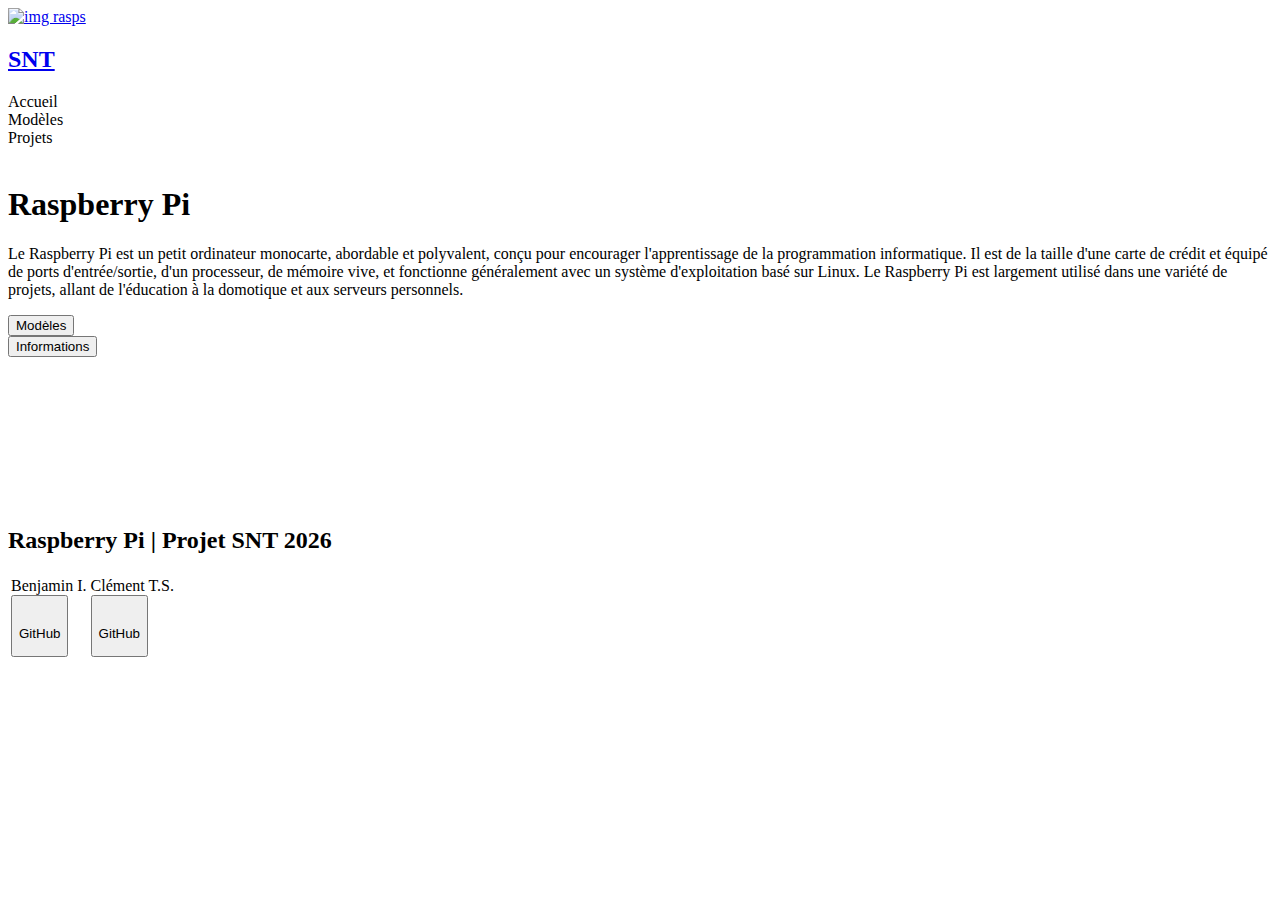
==== index.html @ 4d6c2c41 "Create index.html" ====
<!DOCTYPE html>
<html lang="fr-fr">

<head>
    <meta charset="UTF-8">
    <meta name="author" content="Benjamin I. Clément T.S.">
    <meta name="viewport" content="width=device-width, initial-scale=1.0">
    <link rel="stylesheet" href="assets/css/style-nav.css">
    <link rel="stylesheet" href="assets/css/style-index.css">
    <link rel="stylesheet" href="assets/css/style-footer.css">
    <link rel="shortcut icon" type="image/x-icon" href="/assets/imgs/logo.png">
    <title>Accueil | Raspberry Pi</title>
</head>

<body>
    <nav>
        <div>
            <a href="index.html" class="logo_link">
                <img src="assets/imgs/logo.png" alt="img rasps" class="logo-rasp">
                <h2>SNT</h2>
            </a>
                <div id="menu">
                <div>
                    <span class="span_1"></span>
                    <span class="span_2"></span>
                    <span class="span_3"></span>
                </div>
            </div>

        </div>

        <div style="display: flex;justify-content: space-between;width: 100%;"></div>

        <a id="a_Nav1">
            <li onclick="window.location.href='index.html'">Accueil</li>
        </a>
        <a id="a_Nav3">
            <li onclick="window.location.href='modeles.html'">Mod&egrave;les</li>
        </a>
        <a id="a_Nav2">
            <li onclick="window.location.href='projets.html'">Projets</li>
        </a>
    </nav>

    <div class="hero-container">
        <div class="hero-left">
            <img src="assets/imgs/raspberryPiCarte.webp" class="img_rasp_hero" alt="">
        </div>
        <div class="hero-right">
            <div class="Div_text">
                <h1>
                    Raspberry Pi
                </h1>
                <p class="subtitle-hero">
                    Le Raspberry Pi est un petit ordinateur monocarte, abordable et polyvalent, conçu pour encourager l'apprentissage de la programmation informatique. Il est de la taille d'une carte de cr&eacute;dit et &eacute;quip&eacute; de ports d'entr&eacute;e/sortie, d'un processeur, de m&eacute;moire vive, et fonctionne g&eacute;n&eacute;ralement avec un syst&egrave;me d'exploitation bas&eacute; sur Linux. Le Raspberry Pi est largement utilis&eacute; dans une vari&eacute;t&eacute; de projets, allant de l'&eacute;ducation à la domotique et aux serveurs personnels.
                </p>
            </div>
        </div>
    </div>

    <div class="colonnes">
        <div class="colonne_1">
            <button class="btn_card" onclick="window.location.href='modeles.html'">Mod&egrave;les</button>
        </div>
        <div class="colonne_2">
            <div>
                <button class="btn_card" onclick="window.location.href='projets.html'">Informations</button>
            </div>
        </div>
    </div>
    
    <div class="videoContainer" style="display: flex; justify-content: center;">
        <iframe class="video" src="https://www.youtube.com/embed/sajBySPeYH0?si=qTTdK7hLoVLxG2DW" frameborder="0" allow="accelerometer; autoplay; clipboard-write; encrypted-media; gyroscope; picture-in-picture; web-share" allowfullscreen></iframe>
    </div>

    <footer>
        <h2 class="h2_footer">
            Raspberry Pi | Projet SNT <script>document.write(new Date().getFullYear())</script>
        </h2>
        <table class="table_footer">
            <tr class="tr_footer">
                <td class="td_footer">
                    Benjamin I.
                    <br/>
                    <button onclick="document.location.href='https://github.com/gateaublabla'" class="btn_ti_footer">
                        <img src="assets/imgs/github.png" alt="" class="img_ti_footer">
                        <p class="txt_btn_footer">GitHub</p>
                    </button>
                </td>
                <td class="td_footer">
                    Cl&eacute;ment T.S.
                    <br/>
                    <button onclick="document.location.href='https://github.com/TheClems7199'" class="btn_ti_footer">
                        <img src="assets/imgs/github.png" alt="" class="img_ti_footer">
                        <p class="txt_btn_footer">GitHub</p>
                    </button>
                </td>
            </tr>
        </table>
    </footer>
</body>
<script src="assets/js/nav.js"></script>

</html>
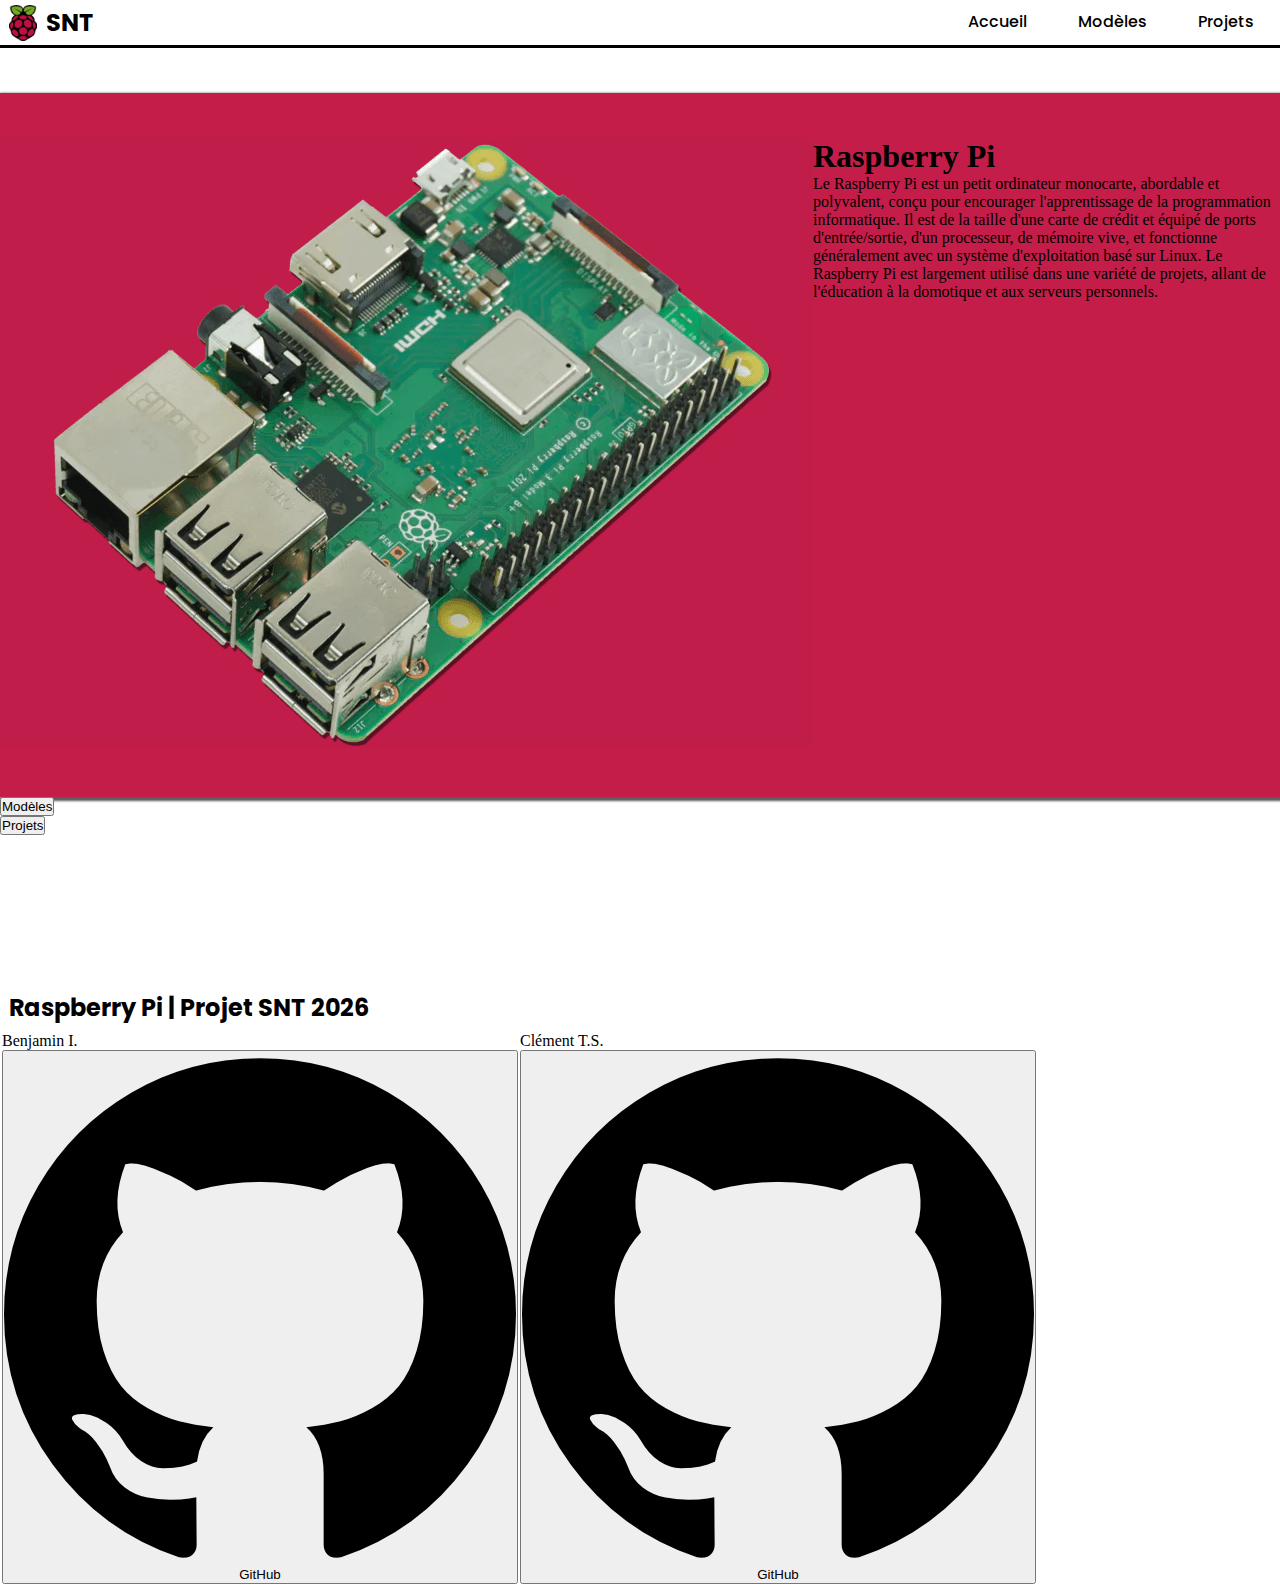
==== commit 7ea9b4ff: "modifs graphique sur les titres" ====
--- a/index.html
+++ b/index.html
@@ -15,10 +15,9 @@
 <body>
     <nav>
         <div>
-            <a href="index.html" class="logo_link">
                 <img src="assets/imgs/logo.png" alt="img rasps" class="logo-rasp">
                 <h2>SNT</h2>
-            </a>
+    
                 <div id="menu">
                 <div>
                     <span class="span_1"></span>
@@ -34,10 +33,10 @@
         <a id="a_Nav1">
             <li onclick="window.location.href='index.html'">Accueil</li>
         </a>
-        <a id="a_Nav3">
+        <a id="a_Nav2">
             <li onclick="window.location.href='modeles.html'">Mod&egrave;les</li>
         </a>
-        <a id="a_Nav2">
+        <a id="a_Nav3">
             <li onclick="window.location.href='projets.html'">Projets</li>
         </a>
     </nav>
@@ -64,7 +63,7 @@
         </div>
         <div class="colonne_2">
             <div>
-                <button class="btn_card" onclick="window.location.href='projets.html'">Informations</button>
+                <button class="btn_card" onclick="window.location.href='projets.html'">Projets</button>
             </div>
         </div>
     </div>
--- a/assets/css/style-nav.css
+++ b/assets/css/style-nav.css
@@ -0,0 +1,148 @@
+@import url("https://fonts.googleapis.com/css?family=Poppins:400,500,600,700,800,900");
+
+* {
+    margin: 0;
+    padding: 0;
+    scroll-behavior: smooth;
+}
+
+.hero-container {
+    margin-top: 5vh;
+    display: flex;
+    width: 100%;
+    padding: 5vh 0 5vh 0;
+    background-color: rgb(196, 29, 73);
+    box-shadow: 2px 2px 2px 2px #5c5c5c;
+    justify-content: center;
+}
+
+li {
+    text-decoration: none;
+    list-style: none;
+    margin: 0 2vw 0 2vw;
+    font-family: Poppins;
+    font-weight: 500;
+    border-bottom: 3px solid transparent;
+    transition: 0.5s all;
+    cursor: pointer;
+}
+
+li:hover {
+    border-color: black;
+}
+
+a {
+    text-decoration: none;
+    list-style: none;
+    display: flex;
+    justify-content: right;
+    align-items: center;
+}
+
+nav {
+    display: flex;
+    width: 100%;
+    height: 5vh;
+    background-color: rgb(255, 255, 255);
+    justify-content: right;
+    border-bottom: 3px solid black;
+}
+
+.logo-rasp {
+    margin-left: 1vh;
+    height: 4vh;
+}
+
+h2 {
+    font-family: Poppins;
+    font-weight: 700;
+    margin-left: 1vh;
+    line-height: 5vh;
+}
+
+
+.span_1,
+.span_2,
+.span_3 {
+    display: none;
+}
+
+nav>div {
+    display: flex;
+    align-items: center;
+}
+
+
+
+@media screen and (max-width: 800px) {
+
+    nav {
+        display: block;
+        text-align: right;
+    }
+
+    a {
+        text-decoration: none;
+        list-style: none;
+        display: none;
+        justify-content: center;
+        margin-top: 3vh;
+        align-items: center;
+        margin: 0 auto;
+        background-color: rgb(255, 255, 255);
+    }
+
+
+
+    li {
+        margin-top: 4vh;
+    }
+
+
+    .span_1,
+    .span_2,
+    .span_3 {
+        display: flex;
+        width: 30px;
+        height: 3px;
+        margin: 5px 0 5px 0;
+        background-color: black;
+        right: 2vw;
+        border-radius: 1px;
+        position: absolute;
+    }
+
+
+    .span_2 {
+        margin: 9px 0px;
+    }
+
+    .span_1 {
+        margin: -11px 0;
+    }
+
+    .span_3 {
+        margin: -1px 0;
+    }
+    .remove{
+
+        display: none;
+        transition: 0.5s all;
+    }
+    .show{
+
+        display: flex;
+        position: relative;
+        transition: 0.5s all;
+
+    }
+    #a_Nav3{
+        border-bottom: 3px solid black;
+    }
+
+}
+
+.logo_link {
+    text-decoration: none;
+    color: #000;
+}